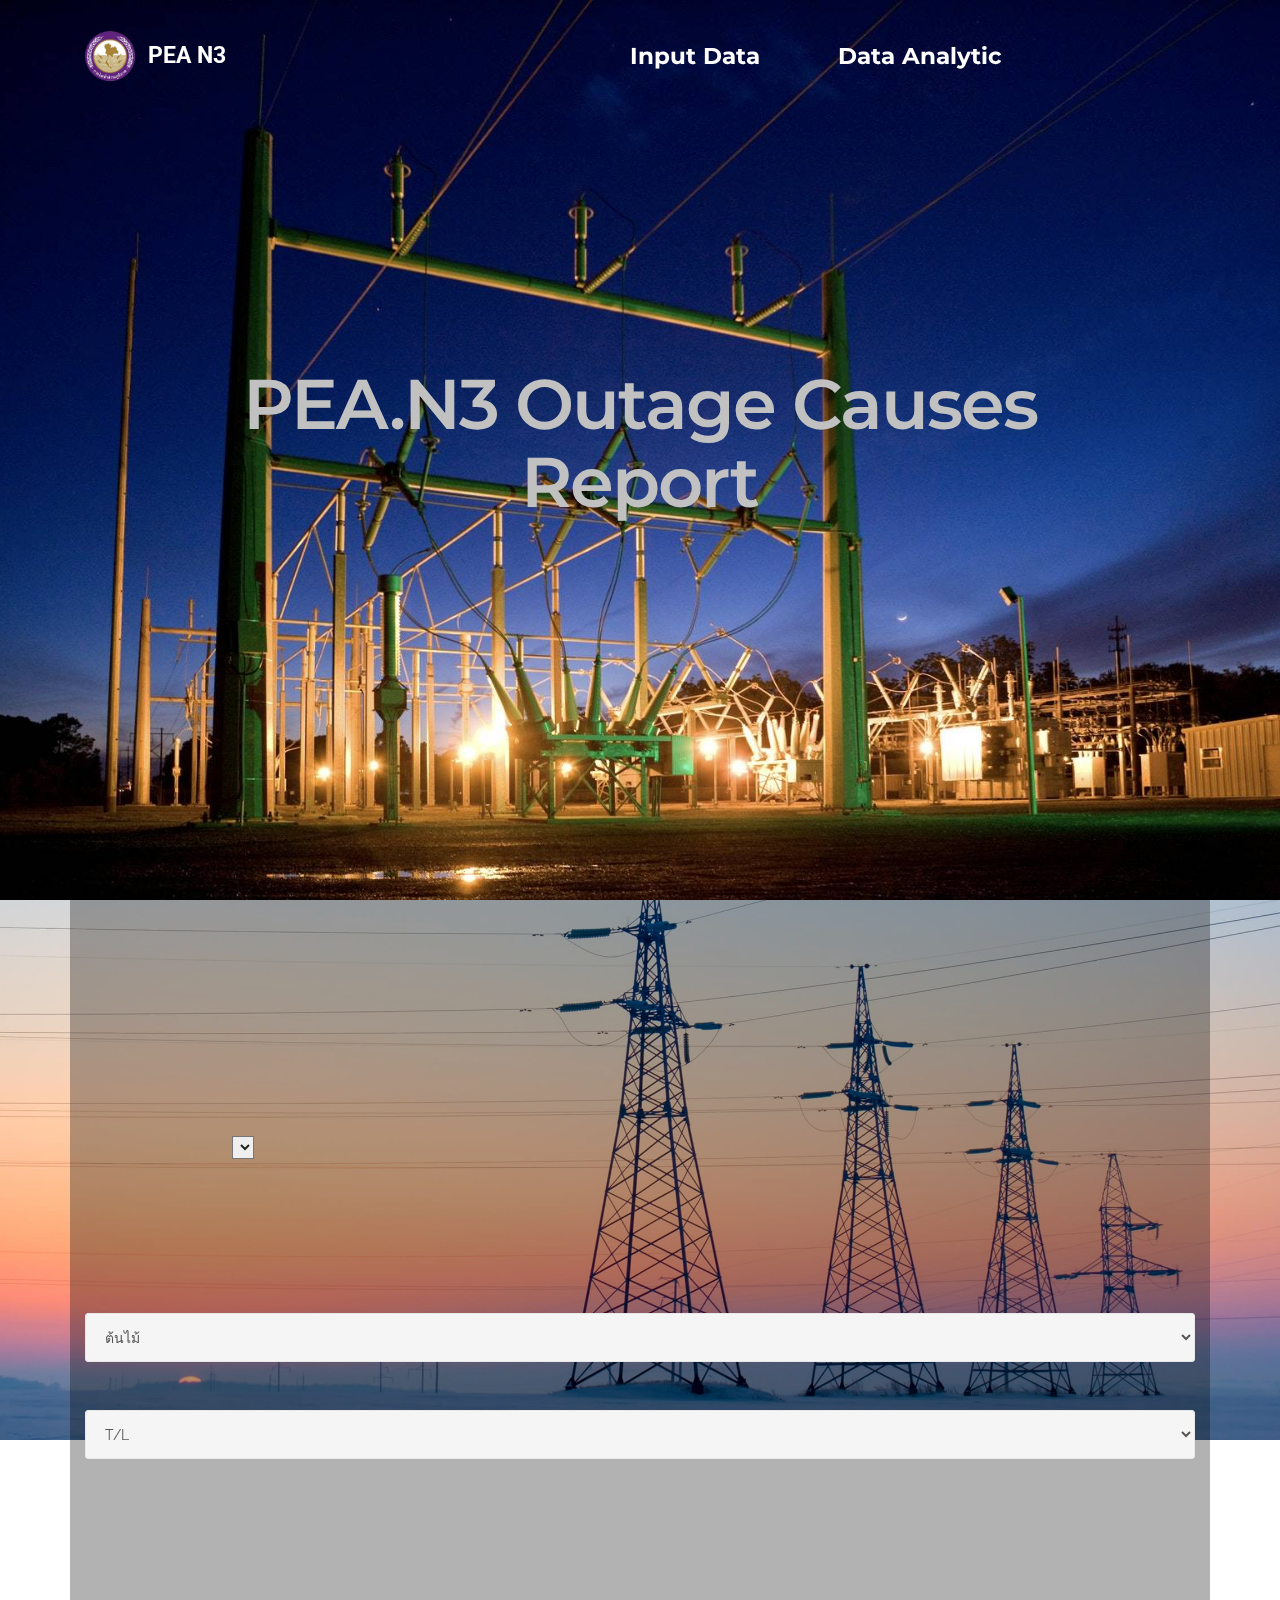
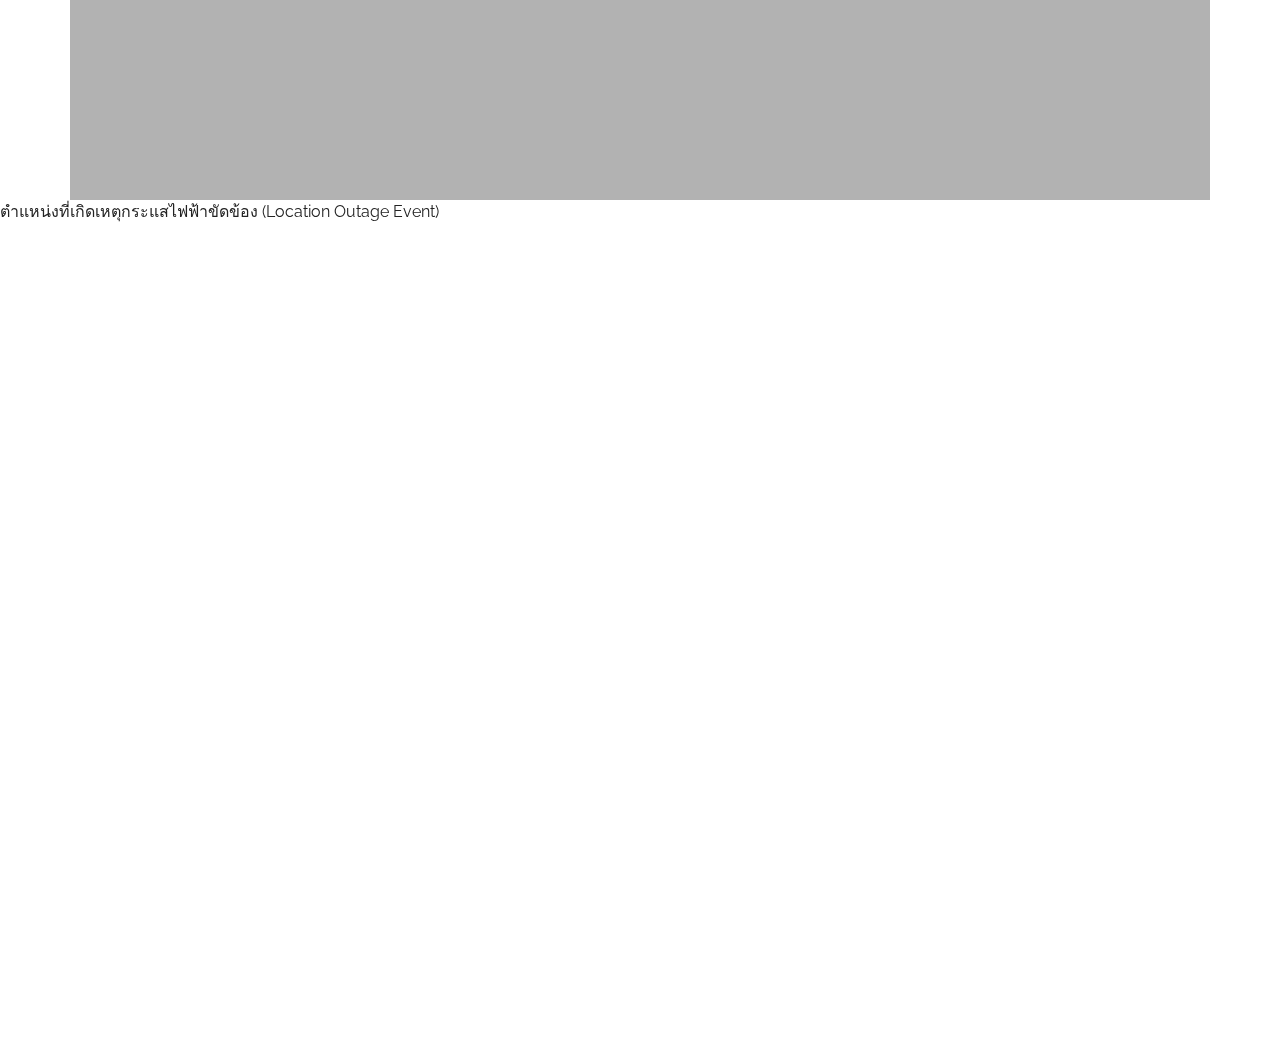
==== index.html @ 57b0307e "kkjkjk" ====
<!DOCTYPE html>
<html >
<head>
  <!-- Site made with Mobirise Website Builder v4.6.5, https://mobirise.com -->
  <meta charset="UTF-8">
  <meta http-equiv="X-UA-Compatible" content="IE=edge">
  <meta name="generator" content="Mobirise v4.6.5, mobirise.com">
  <meta name="viewport" content="width=device-width, initial-scale=1, minimum-scale=1">
  <link rel="shortcut icon" href="assets/images/pea-logo-tb-128x128.png" type="image/x-icon">
  <meta name="description" content="">
  <title>Home</title>
  <link rel="stylesheet" href="https://fonts.googleapis.com/css?family=Montserrat:400,700">
  <link rel="stylesheet" href="https://fonts.googleapis.com/css?family=Raleway:100,100i,200,200i,300,300i,400,400i,500,500i,600,600i,700,700i,800,800i,900,900i">
  <link rel="stylesheet" href="https://fonts.googleapis.com/css?family=Lora:400,700,400italic,700italic&subset=latin">
  <link rel="stylesheet" href="assets/tether/tether.min.css">
  <link rel="stylesheet" href="assets/bootstrap/css/bootstrap.min.css">
  <link rel="stylesheet" href="assets/dropdown/css/style.css">
  <link rel="stylesheet" href="assets/animate.css/animate.min.css">
  <link rel="stylesheet" href="assets/theme/css/style.css">
  <link rel="stylesheet" href="assets/mobirise/css/mbr-additional.css" type="text/css">
  <script src="https://www.gstatic.com/firebasejs/3.4.0/firebase.js"></script>


</head>
<body>
  <section id="menu-0" data-rv-view="0">

    <nav class="navbar navbar-dropdown transparent navbar-fixed-top bg-color">
        <div class="container">

            <div class="mbr-table">
                <div class="mbr-table-cell">

                    <div class="navbar-brand">
                        <a href="https://mobirise.com" class="navbar-logo"><img src="assets/images/pea-logo-tb-128x128.png" alt="Mobirise"></a>
                        <a class="navbar-caption" href="https://mobirise.com">PEA N3</a>
                    </div>

                </div>
                <div class="mbr-table-cell">

                    <button class="navbar-toggler pull-xs-right hidden-md-up" type="button" data-toggle="collapse" data-target="#exCollapsingNavbar">
                        <div class="hamburger-icon"></div>
                    </button>

                    <ul class="nav-dropdown collapse pull-xs-right nav navbar-nav navbar-toggleable-sm" id="exCollapsingNavbar"><li class="nav-item"><a class="nav-link link" href="index.html#header2-b">Input Data</a></li><li class="nav-item"><a class="nav-link link" href="index.html#header1-c">Data Analytic</a></li><li class="nav-item"><a class="nav-link link" href="https://mobirise.com/"></a></li><li class="nav-item"><a class="nav-link link" href="https://mobirise.com/" aria-expanded="true"></a></li></ul>
                    <button hidden="" class="navbar-toggler navbar-close" type="button" data-toggle="collapse" data-target="#exCollapsingNavbar">
                        <div class="close-icon"></div>
                    </button>

                </div>
            </div>

        </div>
    </nav>

</section>

<section class="engine"><a href="https://mobirise.ws">Mobirise</a></section><section class="mbr-section mbr-section-hero mbr-section-full mbr-section-with-arrow mbr-parallax-background mbr-after-navbar" id="header1-1" data-rv-view="2" style="background-image: url(assets/images/mbr-1620x1080.jpg);">

    <div class="mbr-table-cell">

        <div class="container">
            <div class="row">
                <div class="mbr-section col-md-10 col-md-offset-1 text-xs-center">

                    <h1 class="mbr-section-title display-1">PEA.N3 Outage Causes Report</h1>
                    <p class="mbr-section-lead lead"></p>

                </div>
            </div>
        </div>
    </div>


</section>

<section class="mbr-section mbr-section-hero mbr-section-full header2 mbr-parallax-background" id="header2-b" data-rv-view="5" style="background-image: url(assets/images/Electricity.jpg);">
  <div class="container">
    <div class="mbr-overlay" style="opacity: 0.3; background-color: rgb(0, 0, 0);">
    </div>

    <div class="mbr-table mbr-table-full">
        <div class="mbr-table-cell">
            <div class="container">
              <form class="m-form m-form--fit m-form--label-align-right">
                <div class="m-portlet__body">
                  <div class="form-group m-form__group m--margin-top-10">
                    <div class="col-sm-10 col-sm-offset-2">
                      <div class="form-group m-form__group row">
                       <div class="col-sm-15 col-sm-offset-3"><label for="example-datetime-local-input" class="col-2 col-form-label">
                    กรอกข้อมูลสาเหตุไฟฟ้าขัดข้อง
                    </label>
                    </div>
                  </div>
                    <!--  <div class="form-group m-form__group">
                    <label for="exampleInputEmail1">
                      Email address
                    </label>
                    <input type="email" class="form-control m-input m-input--air" id="exampleInputEmail1" aria-describedby="emailHelp" placeholder="Enter email">
                    <span class="m-form__help">
                      We'll never share your email with anyone else.
                    </span>
                  </div>

                  <div class="form-group m-form__group">
                    <label for="exampleInputPassword1">
                      Password
                    </label>
                    <input type="password" class="form-control m-input m-input--air" id="exampleInputPassword1" placeholder="Password">
                  </div>
                  -->
                </div>
                                               <div class="form-group m-form__group row">
                                                 <label for="example-datetime-local-input" class="col-2 col-form-label">
                                                   วันเวลาที่เกิดเหตุการไฟฟ้าขัดข้อง
                                                 </label>
                                                 <div class="col-10">
                                                   <input class="form-control m-input" type="datetime-local" value="2011-08-19T13:45:00" id="DateOutage">
                                                 </div>


                    <!-- <select class="form-control m-input m-input--air" id="exampleSelect2">
                      <option>
                        LBA01B-01
                      </option>
                      <option>
                        LBA01B-02
                      </option>

                    </select> -->
                  </div>
                </div>
                                               <div class="form-group m-form__group row">
                                                 <label for="example-datetime-local-input" class="col-2 col-form-label">
                                                   วันเวลาที่จ่ายไฟกลับคืน
                                                 </label>
                                                 <div class="col-10">
                                                   <input class="form-control m-input" type="datetime-local" value="2011-08-19T13:45:00" id="DateRestore1">
                                                 </div>

                  <div class="form-group m-form__group">
                    <label for="exampleSelect2">
                      รหัสอุปกรณ์ที่ทำงาน
                    </label>
                    <select class="substations" id="EquipWork"></select>
                    <!-- <select class="form-control m-input m-input--air" id="exampleSelect2">
                      <option>
                        LBA01B-01
                      </option>
                      <option>
                        LBA01B-02
                      </option>

                    </select> -->
                  </div>
              <!--สภาพอากาศ-->
                  <div class="form-group m-form__group">
                    <label for="exampleSelect2">
                      สภาพอากาศ
                    <select class="form-control m-input m-input--air" id="wheather">
                      <option>
                        ปกติ
                      </option>
                      <option>
                        ลมแรง
                      </option>
                      <option>
                        ฝนตก
                      </option>
                      <option>
                        ฝนตก ฟ้าคะนอง
                      </option>

                    </select>
                  </div>
              <!--กลุ่มสาเหตุ-->
                  <div class="form-group m-form__group">
                    <label for="exampleSelect1">
                      กลุ่มสาเหตุ
                    </label>
                    <select class="form-control m-input m-input--air" id="cause">
                      <option>
                        ต้นไม้
                      </option>
                      <option>
                        สัตว์
                      </option>
                      <option>
                        อุปกรณ์
                      </option>
                      <option>
                        สภาพสิ่งแวดล้อม
                      </option>
                      <option>
                        ภัยธรรมชาติ
                      </option>
                      <option>
                        ยานพาหนะ
                      </option>
                      <option>
                        ภัยธรรมชาติ
                      </option>
                      <option>
                        พนักงาน กฟภ.
                      </option>
                      <option>
                        บุคคลภายนอก
                      </option>
                      <option>
                        วัสดุแปลกปลอม
                      </option>
                      <option>
                        จ่ายเกินพิกัด
                      </option>
                      <option>
                        ไม่ทราบสาเหตุ
                      </option>
                    </select>
                  </div>
                  <!--test-->

                  <!--combo T/L,T/R-->
                  <div class="form-group m-form__group">
                    <label for="exampleSelect2">
                      การทำงานของอุปกรณ์ (Trip Lockout,Trip Reclose)
                    </label>
                    <select class="form-control m-input m-input--air" id="status">
                      <option>
                        T/L
                      </option>
                      <option>
                        T/R
                      </option>

                    </select>
                  </div>
                  <!--Textbox cause detail-->
                  <div class="form-group m-form__group">
                    <label for="exampleTextarea">
                      รายละเอียดสาเหตุ(Cause Detail)
                    </label>
                    <textarea class="form-control m-input m-input--air" id="cause_detail" rows="3"></textarea>
                  </div>
                </div>

<!--UploadPicture-->
<div class=""="top">
    <input type="file" onchange="previewFile()" style="float:left;">
    <img src="" id="preview" height="50%" width="50%" alt="Image preview..." style="float:left">
</div>
</section>

<!--GOOGLEMAP-->
ตำแหน่งที่เกิดเหตุกระแสไฟฟ้าขัดข้อง (Location Outage Event)

<html>
    <head>
    <title>Geolocation</title>
    <meta name="viewport" content="initial-scale=1.0, user-scalable=no">
    <meta charset="utf-8">
    <style>
      /* Always set the map height explicitly to define the size of the div
       * element that contains the map. */
       #map {
        height: 80%;
        width: 80%;
        margin: auto ;
      }
      /* Optional: Makes the sample page fill the window. */
      html, body {
        height: 100%;
        margin: 0 ;
        padding: 0;
      }
    </style>
  </head>
  <body>
    <div id="map"></div>
    <script>
      // Note: This example requires that you consent to location sharing when
      // prompted by your browser. If you see the error "The Geolocation service
      // failed.", it means you probably did not give permission for the browser to
      // locate you.
      var map, infoWindow;
      function initMap() {
        map = new google.maps.Map(document.getElementById('map'), {
          center: {lat: 14.812975, lng: 100.811338},
          zoom: 10

        });
        infoWindow = new google.maps.InfoWindow;
        // Try HTML5 geolocation.
        if (navigator.geolocation) {
          navigator.geolocation.getCurrentPosition(function(position) {
            var pos = {
              lat: position.coords.latitude,
              lng: position.coords.longitude
            };
           var marker = new google.maps.Marker({
                 map: map,
                 anchorPoint: new google.maps.Point(0, -29)

                });

            map.setCenter(pos);
            map.setZoom(16);
            marker.setPosition(pos);
            marker.setVisible(true);
            infoWindow.setPosition(pos);
            infoWindow.setContent('ตำแหน่งเหตุการณ์กระแสไฟฟ้าขัดข้อง');
            infoWindow.open(map,marker);
            }, function() {
            handleLocationError(true, infoWindow, map.getCenter());
          });
        } else {
          // Browser doesn't support Geolocation
          handleLocationError(false, infoWindow, map.getCenter());
        }

      }

      function handleLocationError(browserHasGeolocation, infoWindow, pos) {
        infoWindow.setPosition(pos);
        infoWindow.setContent(browserHasGeolocation ?
                              'Error: The Geolocation service failed.' :
                              'Error: Your browser doesn\'t support geolocation.');
        infoWindow.open(map);
      }
    </script>
    <script async defer
    src="https://maps.googleapis.com/maps/api/js?key=AIzaSyAiY1dOLQp4TXab5OXsxD6FogmPaNFrFJw&callback=initMap">
    </script>
  </body>
  <!--Button-->
        <div class="col-sm-10 col-sm-offset-4">
          <div class="m-portlet__foot m-portlet__foot--fit">
            <div class="m-form__actions">
              <button type="reset" class="btn btn-accent" id="firebasebutton">
                Send Data
              </button>
              <button type="reset" class="btn btn-secondary">
                Cancel
              </button>
            </div>
          </div>
      </form>
    </div>

</div>
</div>
</html>
</section>

<!--Plot.ly-->





<script>
    var config = {
          "apiKey": "AIzaSyA914GyOh2srowW5MKf4LjKYnn44o1yDpo",
          "authDomain": "python-trainning-91676.firebaseapp.com",
          "databaseURL": "https://python-trainning-91676.firebaseio.com",
          "projectId": "python-trainning-91676",
          "storageBucket": "python-trainning-91676.appspot.com",
          "messagingSenderId": "18954595580"
    };
    firebase.initializeApp(config);

    var storageRef = firebase.storage().ref();


    var imagesRef = storageRef.child('images');
    function previewFile(){

    var file =document.querySelector('input[type=file]').files[0];


    var metadata = {
    contentType: 'image/jpeg'
    };


    var uploadTask = storageRef.child('images/' + file.name).put(file, metadata);

    uploadTask.on(firebase.storage.TaskEvent.STATE_CHANGED,
    function(snapshot) {
        var progress = (snapshot.bytesTransferred / snapshot.totalBytes) * 100;
        console.log('Upload is ' + progress + '% done');
        switch (snapshot.state) {
            case firebase.storage.TaskState.PAUSED:
                console.log('Upload is paused');
                break;
            case firebase.storage.TaskState.RUNNING:
                console.log('Upload is running');
                break;
        }
        }, function(error) {
            console.log('error while uploading')
        }, function() {
            var starsRef = storageRef.child('images/'+ file.name);
            starsRef.getDownloadURL().then(function(url) {
                document.querySelector('#preview').src=url;
                var t=document.querySelector('p')
              //  t.innerHTML ='firebase storage path URL: '+url
            }).catch(function(error) {
                console.log('error while downloading file');
            });
        });
    }

</script>
<!--Plot.ly-->
<html>

<section>
<div>
  
    <a href="https://plot.ly/~methaosvl/4/?share_key=Vp5ouNKAJtgp54kFtjUQCE" target="_blank" title="Outage Cause PEAN3" style="display: block; text-align: center;"><img src="https://plot.ly/~methaosvl/4.png?share_key=Vp5ouNKAJtgp54kFtjUQCE" alt="Outage Cause PEAN3" style="max-width: 10%;width: 800px;"  width="800" onerror="this.onerror=null;this.src='https://plot.ly/404.png';" /></a>
    <script data-plotly="methaosvl:4" sharekey-plotly="Vp5ouNKAJtgp54kFtjUQCE" src="https://plot.ly/embed.js" async></script>
</div>
</html>
</section>


  <script src="assets/web/assets/jquery/jquery.min.js"></script>
  <script src="assets/tether/tether.min.js"></script>
  <script src="assets/bootstrap/js/bootstrap.min.js"></script>
  <script src="assets/jarallax/jarallax.js"></script>
  <script src="assets/smooth-scroll/smooth-scroll.js"></script>
  <script src="assets/dropdown/js/script.min.js"></script>
  <script src="assets/touch-swipe/jquery.touch-swipe.min.js"></script>
  <script src="assets/viewport-checker/jquery.viewportchecker.js"></script>
  <script src="assets/theme/js/script.js"></script>
  <script src="assets/js/readcsv.js"></script>
  <script src="assets/formoid/formoid.min.js"></script>
  <script src="https://www.gstatic.com/firebasejs/4.12.0/firebase.js"></script>
  <script src="https://ajax.googleapis.com/ajax/libs/webfont/1.6.16/webfont.js"></script>
  <script src="assets/js/test.js"></script>
  <script src="assets/js/readcsv.js"></script>
  <script src="assets/vendors/base/vendors.bundle.js"></script>
  <script src="assets/demo/default/base/scripts.bundle.js"></script>
  <script src="assets/demo/default/custom/components/datatables/base/html-table.js"></script>
  <script src="https://cdnjs.cloudflare.com/ajax/libs/jquery-mousewheel/3.1.13/jquery.mousewheel.min.js"></script>
  <!--calendar -->
  <script src="assets/demo/default/custom/components/calendar/basic.js"></script>
  <script src="assets/vendors/custom/fullcalendar/fullcalendar.bundle.js"></script>



  <input name="animation" type="hidden">
  </body>
</html>
---- assets/dropdown/css/style.css ----
.navbar-dropdown {
  left: 0;
  padding: 0;
  position: absolute;
  right: 0;
  top: 0;
  transition: all 0.45s ease;
  z-index: 1030; }
  .navbar-dropdown .navbar-brand {
    float: none;
    font-size: 0;
    padding: 1.25rem 0;
    position: relative;
    transition: padding 0.25s ease;
    white-space: nowrap; }
    .navbar-dropdown .navbar-brand::before {
      content: "";
      display: inline-block;
      height: 100%;
      vertical-align: middle; }
  .navbar-dropdown .navbar-logo,
  .navbar-dropdown .navbar-caption {
    display: inline-block;
    vertical-align: middle; }
  .navbar-dropdown .navbar-logo {
    margin-right: 0.8rem;
    transition: margin 0.3s ease-in-out; }
    .navbar-dropdown .navbar-logo img {
      height: 3.125rem;
      transition: all 0.3s ease-in-out; }
  .navbar-dropdown .mbr-table-cell {
    height: 5.625rem; }
  .navbar-dropdown .navbar-caption {
    font-family: "Montserrat";
    font-size: 1rem;
    font-weight: 700;
    white-space: normal; }
    .navbar-dropdown .navbar-caption, .navbar-dropdown .navbar-caption:hover {
      color: inherit;
      text-decoration: none; }
  .navbar-dropdown.navbar-fixed-top {
    position: fixed; }
  .navbar-dropdown.bg-color.transparent {
    background: none !important; }
  .navbar-dropdown.navbar-short .navbar-brand {
    padding: 0.625rem 0; }
  .navbar-dropdown.navbar-short .navbar-logo {
    margin-right: 0.5rem; }
    .navbar-dropdown.navbar-short .navbar-logo img {
      height: 2.375rem; }
  .navbar-dropdown.navbar-short .mbr-table-cell {
    height: 3.625rem; }
  .navbar-dropdown .navbar-close {
    left: 0.6875rem;
    position: fixed;
    top: 0.75rem;
    z-index: 1000; }
  .navbar-dropdown.opened {
    background: none !important; }
    .navbar-dropdown.opened .navbar-brand,
    .navbar-dropdown.opened .navbar-toggler {
      display: none; }
  .navbar-dropdown .hamburger-icon {
    content: "";
    width: 16px;
    -webkit-box-shadow: 0 -6px 0 1px,0 0 0 1px,0 6px 0 1px;
    -moz-box-shadow: 0 -6px 0 1px,0 0 0 1px,0 6px 0 1px;
    box-shadow: 0 -6px 0 1px,0 0 0 1px,0 6px 0 1px; }
  .navbar-dropdown .close-icon {
    position: relative;
    width: 21px;
    height: 21px;
    overflow: hidden; }
    .navbar-dropdown .close-icon::before, .navbar-dropdown .close-icon::after {
      content: '';
      position: absolute;
      height: 2px;
      width: 100%;
      top: 50%;
      left: 0;
      margin-top: -1px; }
    .navbar-dropdown .close-icon::before {
      transform: rotate(45deg);
      -ms-transform: rotate(45deg);
      -webkit-transform: rotate(45deg); }
    .navbar-dropdown .close-icon::after {
      transform: rotate(-45deg);
      -ms-transform: rotate(-45deg);
      -webkit-transform: rotate(-45deg); }

.dropdown-menu .dropdown-toggle[data-toggle="dropdown-submenu"]::after {
  border-bottom: 0.35em solid transparent;
  border-left: 0.35em solid;
  border-right: 0;
  border-top: 0.35em solid transparent;
  margin-left: 0.3rem; }

.dropdown-menu .dropdown-item:focus {
  outline: 0; }

.nav-dropdown {
  display: table !important;
  font-family: "Montserrat";
  font-size: 0.75rem;
  font-weight: 700;
  height: auto !important; }
  .nav-dropdown .nav-item {
    display: table-cell;
    float: none;
    vertical-align: middle; }
  .nav-dropdown .nav-btn {
    padding-left: 1rem; }
  .nav-dropdown .link {
    margin: 1.667em;
    padding: 0;
    transition: color .2s ease-in-out; }
    .nav-dropdown .link.dropdown-toggle {
      margin-right: 2.583em; }
      .nav-dropdown .link.dropdown-toggle::after {
        margin-left: .25rem;
        border-top: 0.35em solid;
        border-right: 0.35em solid transparent;
        border-left: 0.35em solid transparent;
        border-bottom: 0; }
      .nav-dropdown .link.dropdown-toggle::after {
        display: block;
        margin-top: -0.1667em;
        position: absolute;
        right: 1.3333em;
        top: 50%; }
      .nav-dropdown .link.dropdown-toggle[aria-expanded="true"] {
        margin: 0;
        padding: 1.667em 2.583em 1.667em 1.667em; }
  .nav-dropdown .link::after,
  .nav-dropdown .dropdown-item::after {
    color: inherit; }
  .nav-dropdown .btn {
    font-size: 0.75rem;
    font-weight: 700;
    letter-spacing: 0;
    margin-bottom: 0;
    padding-left: 1.25rem;
    padding-right: 1.25rem; }
  .nav-dropdown .dropdown-menu {
    border-radius: 0;
    border: 0;
    left: 0;
    margin: 0;
    padding-bottom: 1.25rem;
    padding-top: 1.25rem; }
  .nav-dropdown .dropdown-submenu {
    left: 100%;
    margin-left: 0.125rem;
    margin-top: -1.25rem;
    top: 0; }
  .nav-dropdown .dropdown-item {
    font-size: 0.8125rem;
    font-weight: 500;
    line-height: 2;
    padding: 0.3846em 4.615em 0.3846em 1.5385em;
    position: relative;
    transition: color .2s ease-in-out, background-color .2s ease-in-out; }
    .nav-dropdown .dropdown-item::after {
      margin-top: -0.3077em;
      position: absolute;
      right: 1.1538em;
      top: 50%; }
    .nav-dropdown .dropdown-item:focus, .nav-dropdown .dropdown-item:hover {
      background: none; }

@media (max-width: 767px) {
  .nav-dropdown.navbar-toggleable-sm {
    bottom: 0;
    display: none;
    left: 0;
    overflow-x: hidden;
    position: fixed;
    top: 0;
    transform: translateX(-100%);
    -ms-transform: translateX(-100%);
    -webkit-transform: translateX(-100%);
    width: 18.75rem;
    z-index: 999; } }
.nav-dropdown.navbar-toggleable-xl {
  bottom: 0;
  display: none;
  left: 0;
  overflow-x: hidden;
  position: fixed;
  top: 0;
  transform: translateX(-100%);
  -ms-transform: translateX(-100%);
  -webkit-transform: translateX(-100%);
  width: 18.75rem;
  z-index: 999; }

.nav-dropdown-sm {
  display: block !important;
  overflow-x: hidden;
  overflow: auto;
  padding-top: 3.875rem; }
  .nav-dropdown-sm::after {
    content: "";
    display: block;
    height: 3rem;
    width: 100%; }
  .nav-dropdown-sm.collapse.in ~ .navbar-close {
    display: block !important; }
  .nav-dropdown-sm.collapsing, .nav-dropdown-sm.collapse.in {
    transform: translateX(0);
    -ms-transform: translateX(0);
    -webkit-transform: translateX(0);
    transition: all 0.25s ease-out;
    -webkit-transition: all 0.25s ease-out; }
  .nav-dropdown-sm.collapsing[aria-expanded="false"] {
    transform: translateX(-100%);
    -ms-transform: translateX(-100%);
    -webkit-transform: translateX(-100%); }
  .nav-dropdown-sm .nav-item {
    display: block;
    margin-left: 0 !important;
    padding-left: 0; }
  .nav-dropdown-sm .link,
  .nav-dropdown-sm .dropdown-item {
    border-top: 1px dotted rgba(255, 255, 255, 0.1);
    font-size: 0.8125rem;
    line-height: 1.6;
    margin: 0 !important;
    padding: 0.875rem 2.4rem 0.875rem 1.5625rem !important;
    position: relative;
    white-space: normal; }
    .nav-dropdown-sm .link:focus, .nav-dropdown-sm .link:hover,
    .nav-dropdown-sm .dropdown-item:focus,
    .nav-dropdown-sm .dropdown-item:hover {
      background: rgba(0, 0, 0, 0.2) !important; }
  .nav-dropdown-sm .nav-btn {
    position: relative;
    padding: 1.5625rem 1.5625rem 0 1.5625rem; }
    .nav-dropdown-sm .nav-btn::before {
      border-top: 1px dotted rgba(255, 255, 255, 0.1);
      content: "";
      left: 0;
      position: absolute;
      top: 0;
      width: 100%; }
    .nav-dropdown-sm .nav-btn + .nav-btn {
      padding-top: 0.625rem; }
      .nav-dropdown-sm .nav-btn + .nav-btn::before {
        display: none; }
  .nav-dropdown-sm .btn {
    padding: 0.625rem 0; }
  .nav-dropdown-sm .dropdown-toggle::after {
    position: absolute;
    right: 1.25rem;
    top: 50%;
    margin-top: -0.154em; }
  .nav-dropdown-sm .dropdown-toggle[data-toggle="dropdown-submenu"]::after {
    margin-left: .25rem;
    border-top: 0.35em solid;
    border-right: 0.35em solid transparent;
    border-left: 0.35em solid transparent;
    border-bottom: 0; }
  .nav-dropdown-sm .dropdown-toggle[data-toggle="dropdown-submenu"][aria-expanded="true"]::after {
    border-top: 0;
    border-right: 0.35em solid transparent;
    border-left: 0.35em solid transparent;
    border-bottom: 0.35em solid; }
  .nav-dropdown-sm .dropdown-menu {
    margin: 0;
    padding: 0;
    position: relative;
    top: 0;
    left: 0;
    width: 100%;
    border: 0;
    float: none;
    border-radius: 0;
    background: none; }

.is-builder .nav-dropdown.collapsing {
  transition: none !important; }

/*# sourceMappingURL=style.css.map */
---- assets/mobirise/css/mbr-additional.css ----
@import url(https://fonts.googleapis.com/css?family=Roboto:400,300,700);
@import url(https://fonts.googleapis.com/css?family=Montserrat:400,700);
@import url(https://fonts.googleapis.com/css?family=Lora:400,700);
@import url(https://fonts.googleapis.com/css?family=Raleway:400,300,700);




body,
input,
textarea,
.mbr-company .list-group-text {
  font-family: 'Raleway', sans-serif;
}
.mbr-footer-content li,
.mbr-footer .mbr-contacts li {
  font-family: 'Raleway', sans-serif;
}
.btn,
.alert,
h1,
h2,
h3,
h4,
h5,
h6,
.h1,
.h2,
.h3,
.h4,
.h5,
.h6,
.display-1,
.display-2,
.display-3,
.display-4,
.mbr-figure .mbr-figure-caption,
.mbr-gallery-title,
.mbr-map [data-state-details],
.mbr-price {
  font-family: 'Montserrat', sans-serif;
}
.mbr-footer-content h1,
.mbr-footer .mbr-contacts h1,
.mbr-footer-content h2,
.mbr-footer .mbr-contacts h2,
.mbr-footer-content h3,
.mbr-footer .mbr-contacts h3,
.mbr-footer-content h4,
.mbr-footer .mbr-contacts h4,
.mbr-footer-content p strong,
.mbr-footer .mbr-contacts p strong,
.mbr-footer-content strong,
.mbr-footer .mbr-contacts strong {
  font-family: 'Montserrat', sans-serif;
}
.btn-sm,
.lead a,
.lead blockquote,
.mbr-section-subtitle,
.mbr-section-hero .mbr-section-lead,
.mbr-cards .card-subtitle,
.mbr-testimonial .card-block {
  font-family: 'Lora', serif;
}
.mbr-author-name {
  font-family: 'Montserrat', sans-serif;
}
.mbr-author-desc {
  font-family: 'Lora', serif;
}
.mbr-plan-title {
  font-family: 'Montserrat', sans-serif;
}
.mbr-plan-subtitle,
.mbr-plan-price-desc {
  font-family: 'Lora', serif;
}
.bg-primary {
  background-color: #c0a375 !important;
}
.bg-success {
  background-color: #90a878 !important;
}
.bg-info {
  background-color: #7e9b9f !important;
}
.bg-warning {
  background-color: #f3c649 !important;
}
.bg-danger {
  background-color: #f28281 !important;
}
.btn-primary {
  background-color: #c0a375;
  border-color: #c0a375;
  color: #ffffff;
}
.btn-primary:hover,
.btn-primary:focus,
.btn-primary.focus,
.btn-primary:active,
.btn-primary.active {
  color: #ffffff;
  background-color: #a07e49;
  border-color: #a07e49;
}
.btn-primary.disabled,
.btn-primary:disabled {
  color: #ffffff !important;
  background-color: #a07e49 !important;
  border-color: #a07e49 !important;
}
.btn-secondary {
  background-color: #bfcecb;
  border-color: #bfcecb;
  color: #ffffff;
}
.btn-secondary:hover,
.btn-secondary:focus,
.btn-secondary.focus,
.btn-secondary:active,
.btn-secondary.active {
  color: #ffffff;
  background-color: #94ada8;
  border-color: #94ada8;
}
.btn-secondary.disabled,
.btn-secondary:disabled {
  color: #ffffff !important;
  background-color: #94ada8 !important;
  border-color: #94ada8 !important;
}
.btn-info {
  background-color: #7e9b9f;
  border-color: #7e9b9f;
  color: #ffffff;
}
.btn-info:hover,
.btn-info:focus,
.btn-info.focus,
.btn-info:active,
.btn-info.active {
  color: #ffffff;
  background-color: #597478;
  border-color: #597478;
}
.btn-info.disabled,
.btn-info:disabled {
  color: #ffffff !important;
  background-color: #597478 !important;
  border-color: #597478 !important;
}
.btn-success {
  background-color: #90a878;
  border-color: #90a878;
  color: #ffffff;
}
.btn-success:hover,
.btn-success:focus,
.btn-success.focus,
.btn-success:active,
.btn-success.active {
  color: #ffffff;
  background-color: #6a8153;
  border-color: #6a8153;
}
.btn-success.disabled,
.btn-success:disabled {
  color: #ffffff !important;
  background-color: #6a8153 !important;
  border-color: #6a8153 !important;
}
.btn-warning {
  background-color: #f3c649;
  border-color: #f3c649;
  color: #ffffff;
}
.btn-warning:hover,
.btn-warning:focus,
.btn-warning.focus,
.btn-warning:active,
.btn-warning.active {
  color: #ffffff;
  background-color: #e1a90f;
  border-color: #e1a90f;
}
.btn-warning.disabled,
.btn-warning:disabled {
  color: #ffffff !important;
  background-color: #e1a90f !important;
  border-color: #e1a90f !important;
}
.btn-danger {
  background-color: #f28281;
  border-color: #f28281;
  color: #ffffff;
}
.btn-danger:hover,
.btn-danger:focus,
.btn-danger.focus,
.btn-danger:active,
.btn-danger.active {
  color: #ffffff;
  background-color: #eb3d3c;
  border-color: #eb3d3c;
}
.btn-danger.disabled,
.btn-danger:disabled {
  color: #ffffff !important;
  background-color: #eb3d3c !important;
  border-color: #eb3d3c !important;
}
.btn-primary-outline {
  background: none;
  border-color: #8e7041;
  color: #8e7041;
}
.btn-primary-outline:hover,
.btn-primary-outline:focus,
.btn-primary-outline.focus,
.btn-primary-outline:active,
.btn-primary-outline.active {
  color: #ffffff;
  background-color: #c0a375;
  border-color: #c0a375;
}
.btn-primary-outline.disabled,
.btn-primary-outline:disabled {
  color: #ffffff !important;
  background-color: #c0a375 !important;
  border-color: #c0a375 !important;
}
.btn-secondary-outline {
  background: none;
  border-color: #85a29c;
  color: #85a29c;
}
.btn-secondary-outline:hover,
.btn-secondary-outline:focus,
.btn-secondary-outline.focus,
.btn-secondary-outline:active,
.btn-secondary-outline.active {
  color: #ffffff;
  background-color: #bfcecb;
  border-color: #bfcecb;
}
.btn-secondary-outline.disabled,
.btn-secondary-outline:disabled {
  color: #ffffff !important;
  background-color: #bfcecb !important;
  border-color: #bfcecb !important;
}
.btn-info-outline {
  background: none;
  border-color: #4e6669;
  color: #4e6669;
}
.btn-info-outline:hover,
.btn-info-outline:focus,
.btn-info-outline.focus,
.btn-info-outline:active,
.btn-info-outline.active {
  color: #ffffff;
  background-color: #7e9b9f;
  border-color: #7e9b9f;
}
.btn-info-outline.disabled,
.btn-info-outline:disabled {
  color: #ffffff !important;
  background-color: #7e9b9f !important;
  border-color: #7e9b9f !important;
}
.btn-success-outline {
  background: none;
  border-color: #5d7149;
  color: #5d7149;
}
.btn-success-outline:hover,
.btn-success-outline:focus,
.btn-success-outline.focus,
.btn-success-outline:active,
.btn-success-outline.active {
  color: #ffffff;
  background-color: #90a878;
  border-color: #90a878;
}
.btn-success-outline.disabled,
.btn-success-outline:disabled {
  color: #ffffff !important;
  background-color: #90a878 !important;
  border-color: #90a878 !important;
}
.btn-warning-outline {
  background: none;
  border-color: #c9970d;
  color: #c9970d;
}
.btn-warning-outline:hover,
.btn-warning-outline:focus,
.btn-warning-outline.focus,
.btn-warning-outline:active,
.btn-warning-outline.active {
  color: #ffffff;
  background-color: #f3c649;
  border-color: #f3c649;
}
.btn-warning-outline.disabled,
.btn-warning-outline:disabled {
  color: #ffffff !important;
  background-color: #f3c649 !important;
  border-color: #f3c649 !important;
}
.btn-danger-outline {
  background: none;
  border-color: #e82625;
  color: #e82625;
}
.btn-danger-outline:hover,
.btn-danger-outline:focus,
.btn-danger-outline.focus,
.btn-danger-outline:active,
.btn-danger-outline.active {
  color: #ffffff;
  background-color: #f28281;
  border-color: #f28281;
}
.btn-danger-outline.disabled,
.btn-danger-outline:disabled {
  color: #ffffff !important;
  background-color: #f28281 !important;
  border-color: #f28281 !important;
}
.text-primary {
  color: #c0a375 !important;
}
.text-success {
  color: #90a878 !important;
}
.text-info {
  color: #7e9b9f !important;
}
.text-warning {
  color: #f3c649 !important;
}
.text-danger {
  color: #f28281 !important;
}
.alert-success {
  background-color: #90a878;
}
.alert-info {
  background-color: #7e9b9f;
}
.alert-warning {
  background-color: #f3c649;
}
.alert-danger {
  background-color: #f28281;
}
.btn-social {
  border-color: #c0a375;
}
.btn-social:hover {
  background: #c0a375;
}
.mbr-company .list-group-item.active .list-group-text {
  color: #c0a375;
}
.mbr-footer p a,
.mbr-footer ul a {
  color: #c0a375;
}
.mbr-footer-content li::before,
.mbr-footer .mbr-contacts li::before {
  background: #c0a375;
}
.mbr-footer-content li a:hover,
.mbr-footer .mbr-contacts li a:hover {
  color: #c0a375;
}
.lead a,
.lead a:hover {
  color: #c0a375;
}
.lead blockquote {
  border-color: #c0a375;
}
.mbr-plan-header.bg-primary .mbr-plan-subtitle,
.mbr-plan-header.bg-primary .mbr-plan-price-desc {
  color: #e8ddcd;
}
.mbr-plan-header.bg-success .mbr-plan-subtitle,
.mbr-plan-header.bg-success .mbr-plan-price-desc {
  color: #d0dac6;
}
.mbr-plan-header.bg-info .mbr-plan-subtitle,
.mbr-plan-header.bg-info .mbr-plan-price-desc {
  color: #c7d4d5;
}
.mbr-plan-header.bg-warning .mbr-plan-subtitle,
.mbr-plan-header.bg-warning .mbr-plan-price-desc {
  color: #ffffff;
}
.mbr-plan-header.bg-danger .mbr-plan-subtitle,
.mbr-plan-header.bg-danger .mbr-plan-price-desc {
  color: #ffffff;
}
.mbr-small-footer a,
.mbr-gallery-filter li:hover {
  color: #c0a375;
}
.scrollToTop_wraper {
  opacity: 0 !important;
}
#menu-0 .hide-buttons .nav-btn {
  display: none !important;
}
#menu-0 .navbar-caption {
  color: #ffffff;
  font-size: 23px;
  font-family: 'Roboto', sans-serif;
}
#menu-0 .navbar-toggler {
  color: #ffffff;
}
#menu-0 .close-icon::before,
#menu-0 .close-icon::after {
  background-color: #ffffff;
}
#menu-0 .link,
#menu-0 .dropdown-item {
  color: #ffffff;
}
#menu-0 .link {
  font-size: 1.45rem;
}
#menu-0 .dropdown-item,
#menu-0 .nav-dropdown-sm .link {
  font-size: 1.570rem;
}
#menu-0 .link:hover,
#menu-0 .dropdown-item:hover,
#menu-0 .link:focus,
#menu-0 .dropdown-item:focus {
  color: #c0a375;
}
#menu-0 .link[aria-expanded="true"],
#menu-0 .dropdown-menu {
  background: #0e0e0e;
}
#menu-0 .nav-dropdown-sm .link:focus,
#menu-0 .nav-dropdown-sm .link:hover,
#menu-0 .nav-dropdown-sm .dropdown-item:focus,
#menu-0 .nav-dropdown-sm .dropdown-item:hover {
  background: #202020!important;
}
#menu-0 .navbar,
#menu-0 .nav-dropdown-sm,
#menu-0 .nav-dropdown-sm .link[aria-expanded="true"],
#menu-0 .nav-dropdown-sm .dropdown-menu {
  background: #282828;
}
#menu-0 .bg-color.transparent .link {
  color: #ffffff;
  transition: none;
}
#menu-0 .bg-color.transparent.opened .link {
  transition: color 0.2s ease-in-out;
}
#menu-0 .bg-color.transparent.opened .link:hover,
#menu-0 .bg-color.transparent.opened .link:focus {
  color: #c0a375;
}
#menu-0 .link[aria-expanded="true"],
#menu-0 .dropdown-item[aria-expanded="true"] {
  color: #c0a375!important;
}
#header1-1 .mbr-section-title {
  color: #c1c1c1;
}

#menu-9 .hide-buttons .nav-btn {
  display: none !important;
}
#menu-9 .navbar-caption {
  color: #ffffff;
  font-size: 23px;
  font-family: 'Roboto', sans-serif;
}
#menu-9 .navbar-toggler {
  color: #ffffff;
}
#menu-9 .close-icon::before,
#menu-9 .close-icon::after {
  background-color: #ffffff;
}
#menu-9 .link,
#menu-9 .dropdown-item {
  color: #ffffff;
}
#menu-9 .link {
  font-size: 1.45rem;
}
#menu-9 .dropdown-item,
#menu-9 .nav-dropdown-sm .link {
  font-size: 1.570rem;
}
#menu-9 .link:hover,
#menu-9 .dropdown-item:hover,
#menu-9 .link:focus,
#menu-9 .dropdown-item:focus {
  color: #c0a375;
}
#menu-9 .link[aria-expanded="true"],
#menu-9 .dropdown-menu {
  background: #0e0e0e;
}
#menu-9 .nav-dropdown-sm .link:focus,
#menu-9 .nav-dropdown-sm .link:hover,
#menu-9 .nav-dropdown-sm .dropdown-item:focus,
#menu-9 .nav-dropdown-sm .dropdown-item:hover {
  background: #202020!important;
}
#menu-9 .navbar,
#menu-9 .nav-dropdown-sm,
#menu-9 .nav-dropdown-sm .link[aria-expanded="true"],
#menu-9 .nav-dropdown-sm .dropdown-menu {
  background: #282828;
}
#menu-9 .bg-color.transparent .link {
  color: #ffffff;
  transition: none;
}
#menu-9 .bg-color.transparent.opened .link {
  transition: color 0.2s ease-in-out;
}
#menu-9 .bg-color.transparent.opened .link:hover,
#menu-9 .bg-color.transparent.opened .link:focus {
  color: #c0a375;
}
#menu-9 .link[aria-expanded="true"],
#menu-9 .dropdown-item[aria-expanded="true"] {
  color: #c0a375!important;
}
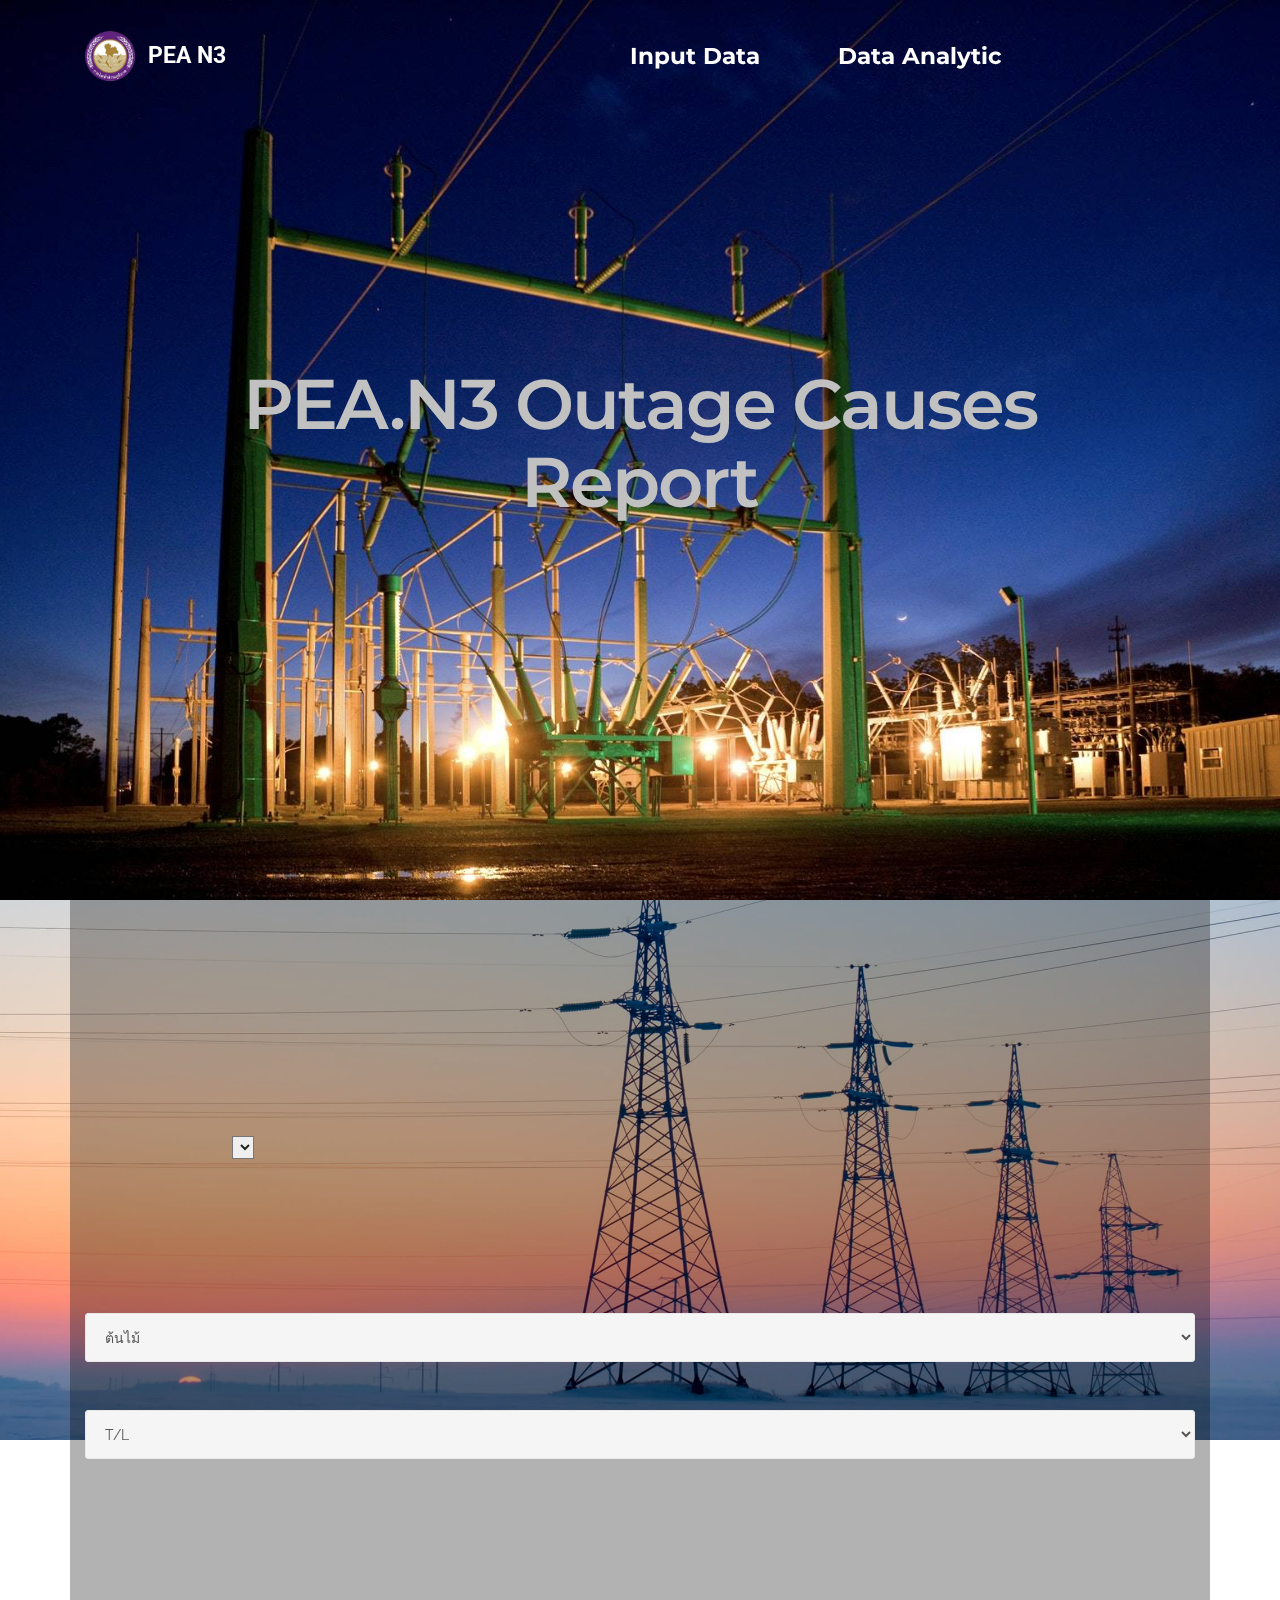
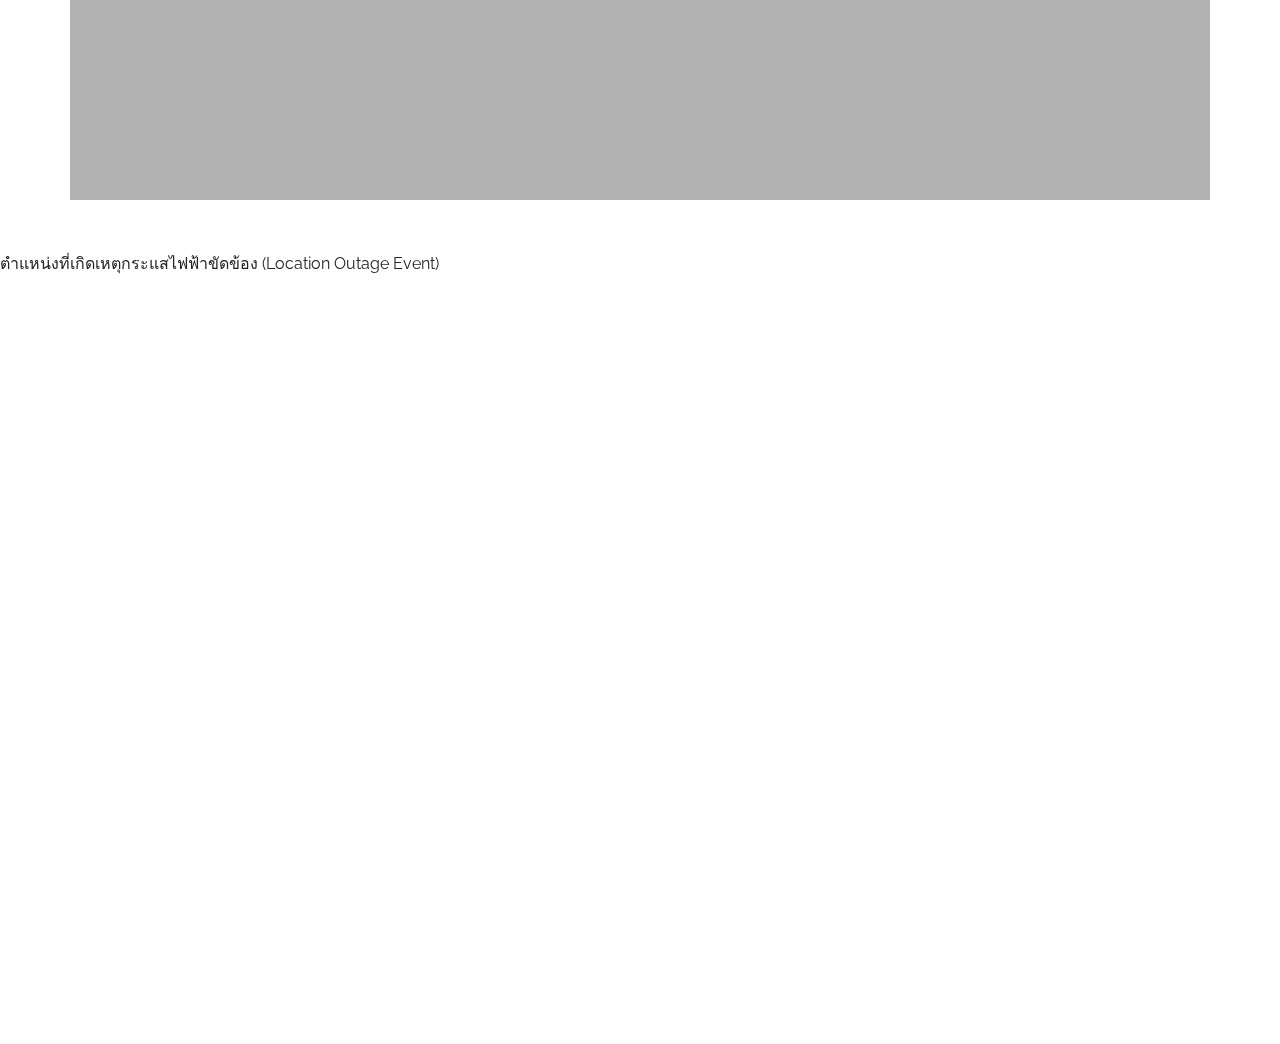
==== commit f7f4a198: "dsd" ====
--- a/index.html
+++ b/index.html
@@ -250,7 +250,20 @@
     <img src="" id="preview" height="50%" width="50%" alt="Image preview..." style="float:left">
 </div>
 </section>
-
+<!--Button-->
+      <div class="col-sm-10 col-sm-offset-4">
+        <div class="m-portlet__foot m-portlet__foot--fit">
+          <div class="m-form__actions">
+            <button type="reset" class="btn btn-accent" id="firebasebutton">
+              Send Data
+            </button>
+            <button type="reset" class="btn btn-secondary">
+              Cancel
+            </button>
+          </div>
+        </div>
+    </form>
+  </div>
 <!--GOOGLEMAP-->
 ตำแหน่งที่เกิดเหตุกระแสไฟฟ้าขัดข้อง (Location Outage Event)
 
@@ -332,20 +345,6 @@
     src="https://maps.googleapis.com/maps/api/js?key=AIzaSyAiY1dOLQp4TXab5OXsxD6FogmPaNFrFJw&callback=initMap">
     </script>
   </body>
-  <!--Button-->
-        <div class="col-sm-10 col-sm-offset-4">
-          <div class="m-portlet__foot m-portlet__foot--fit">
-            <div class="m-form__actions">
-              <button type="reset" class="btn btn-accent" id="firebasebutton">
-                Send Data
-              </button>
-              <button type="reset" class="btn btn-secondary">
-                Cancel
-              </button>
-            </div>
-          </div>
-      </form>
-    </div>
 
 </div>
 </div>
@@ -417,7 +416,7 @@
 
 <section>
 <div>
-  
+
     <a href="https://plot.ly/~methaosvl/4/?share_key=Vp5ouNKAJtgp54kFtjUQCE" target="_blank" title="Outage Cause PEAN3" style="display: block; text-align: center;"><img src="https://plot.ly/~methaosvl/4.png?share_key=Vp5ouNKAJtgp54kFtjUQCE" alt="Outage Cause PEAN3" style="max-width: 10%;width: 800px;"  width="800" onerror="this.onerror=null;this.src='https://plot.ly/404.png';" /></a>
     <script data-plotly="methaosvl:4" sharekey-plotly="Vp5ouNKAJtgp54kFtjUQCE" src="https://plot.ly/embed.js" async></script>
 </div>
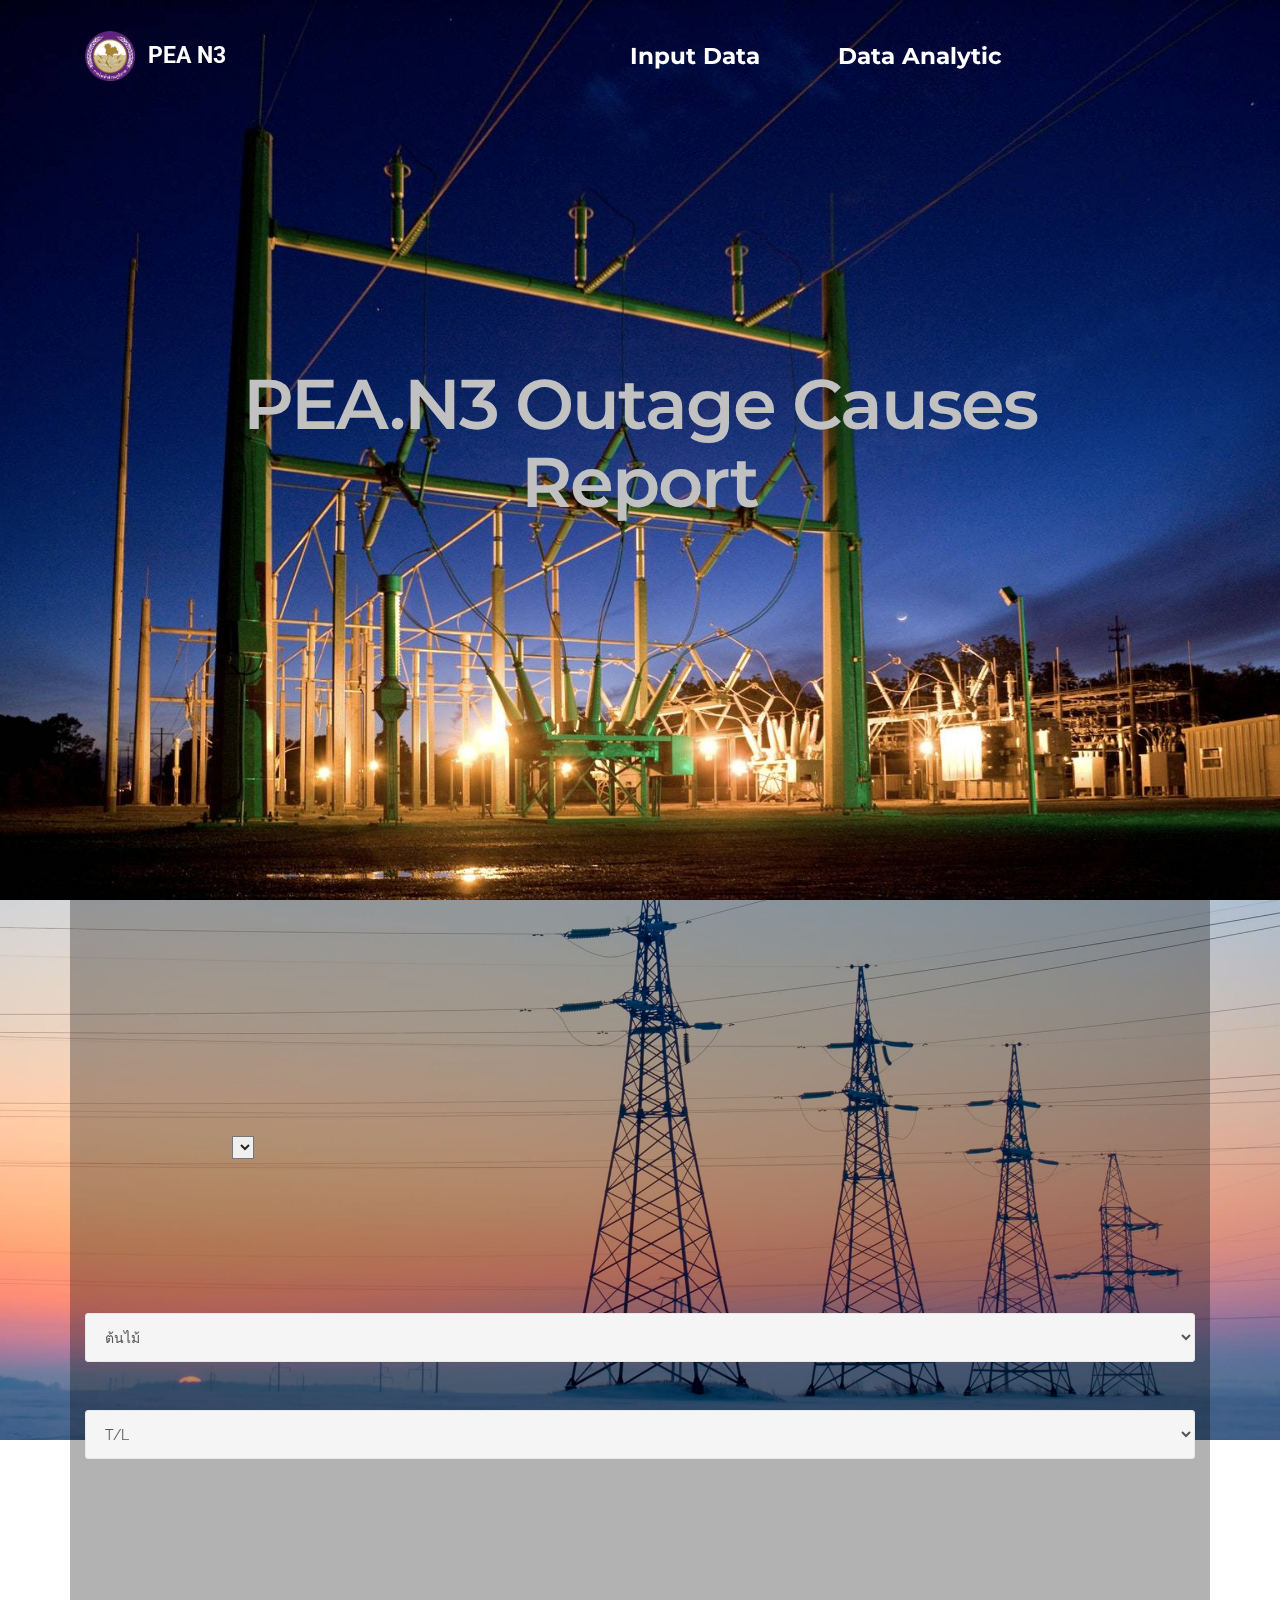
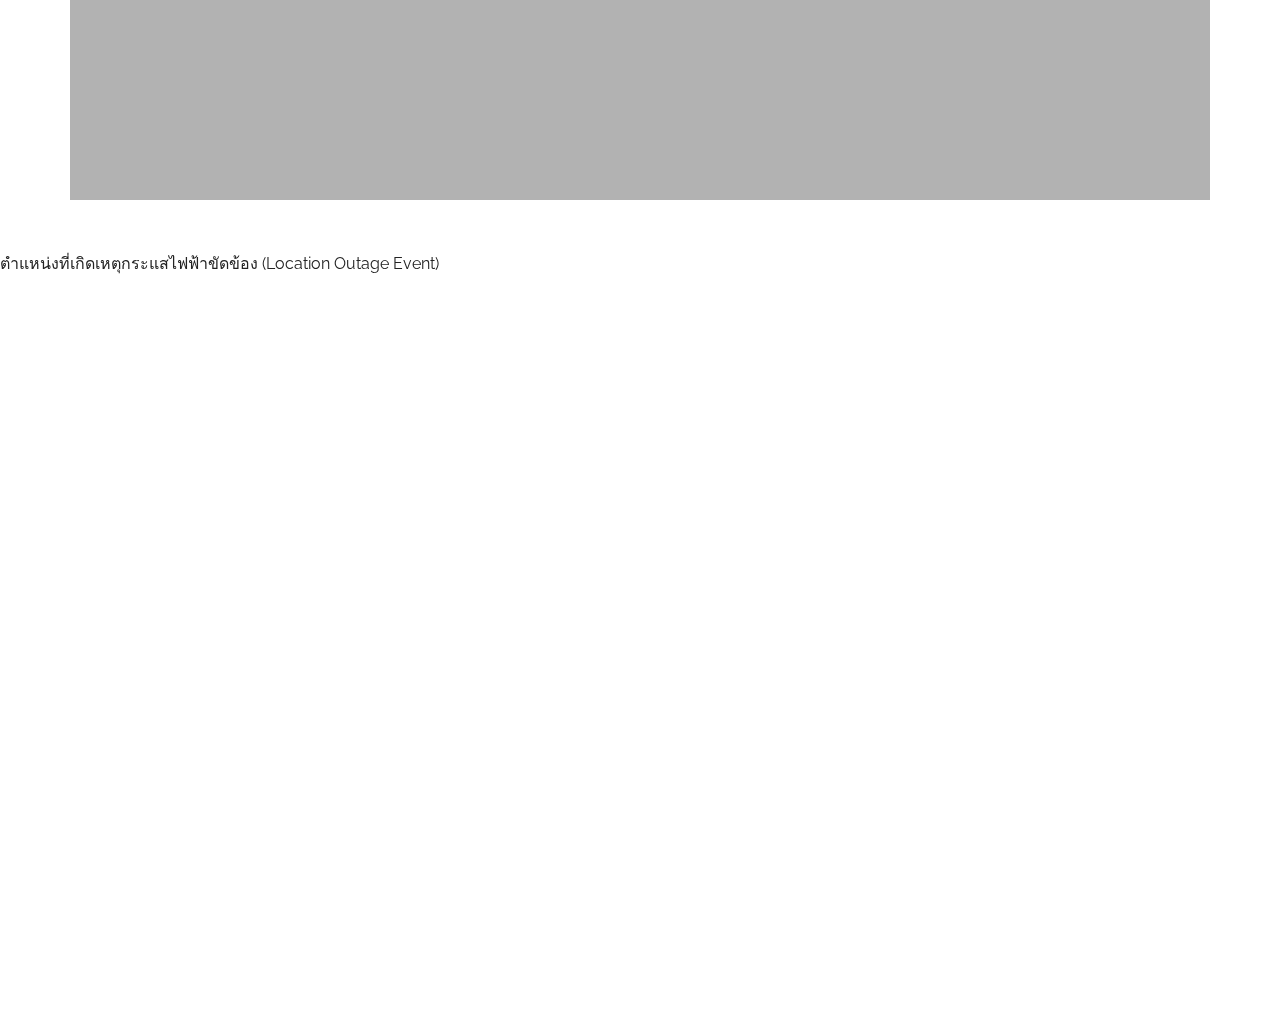
==== commit d5eb7cd0: "dsdsd" ====
--- a/index.html
+++ b/index.html
@@ -417,7 +417,7 @@
 <section>
 <div>
 
-    <a href="https://plot.ly/~methaosvl/4/?share_key=Vp5ouNKAJtgp54kFtjUQCE" target="_blank" title="Outage Cause PEAN3" style="display: block; text-align: center;"><img src="https://plot.ly/~methaosvl/4.png?share_key=Vp5ouNKAJtgp54kFtjUQCE" alt="Outage Cause PEAN3" style="max-width: 10%;width: 800px;"  width="800" onerror="this.onerror=null;this.src='https://plot.ly/404.png';" /></a>
+    <a href="https://plot.ly/~methaosvl/4/?share_key=Vp5ouNKAJtgp54kFtjUQCE" target="_blank" title="Outage Cause PEAN3" style="display: block; text-align: center;"><img src="https://plot.ly/~methaosvl/4.png?share_key=Vp5ouNKAJtgp54kFtjUQCE" alt="Outage Cause PEAN3" style="max-width: 60%;width: 800px;"  width="800" onerror="this.onerror=null;this.src='https://plot.ly/404.png';" /></a>
     <script data-plotly="methaosvl:4" sharekey-plotly="Vp5ouNKAJtgp54kFtjUQCE" src="https://plot.ly/embed.js" async></script>
 </div>
 </html>
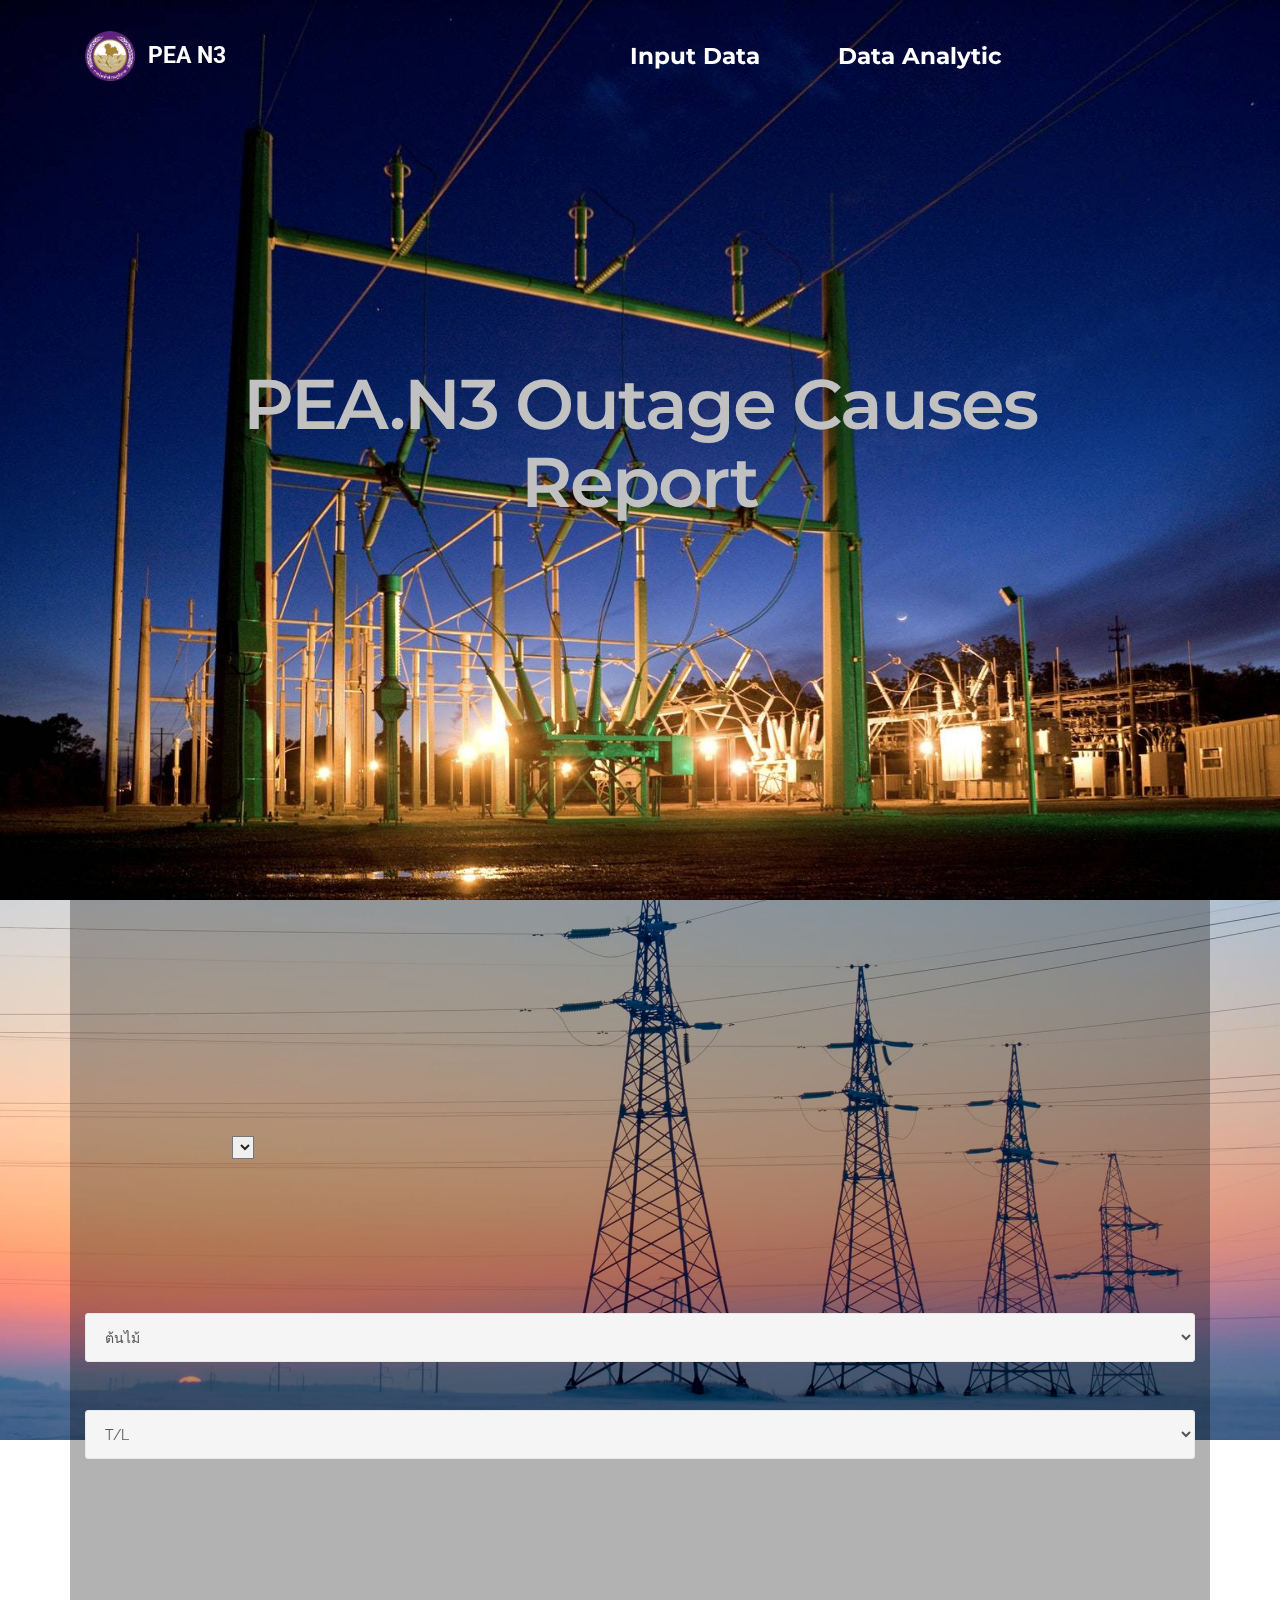
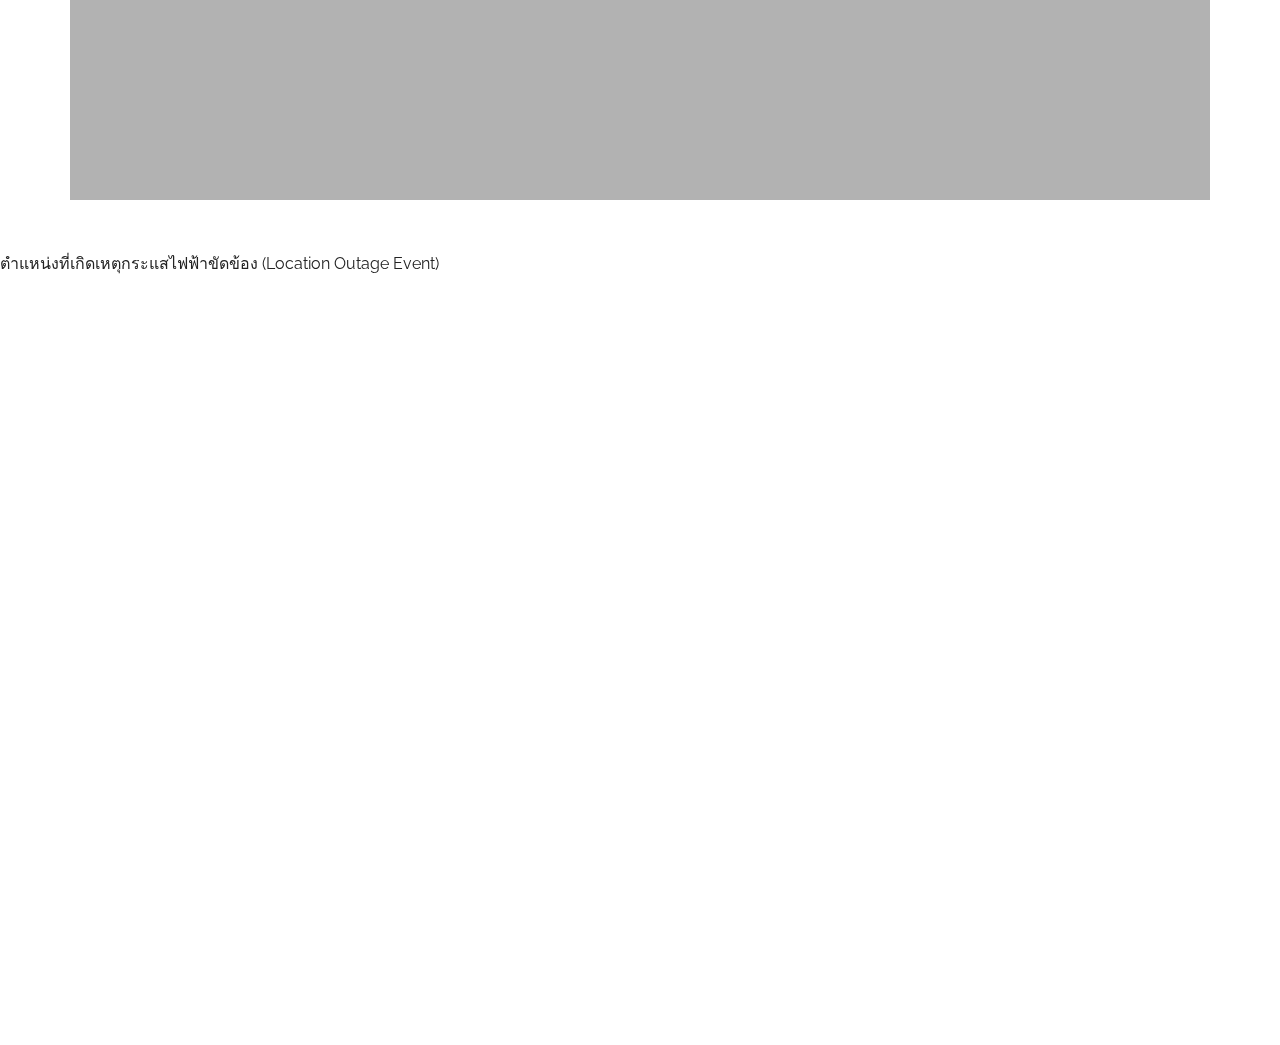
==== commit eef010f5: "dsds" ====
--- a/index.html
+++ b/index.html
@@ -351,6 +351,8 @@
 </html>
 </section>
 
+
+<a name ="index.html#header1-c">Data </a>
 <!--Plot.ly-->
 
 
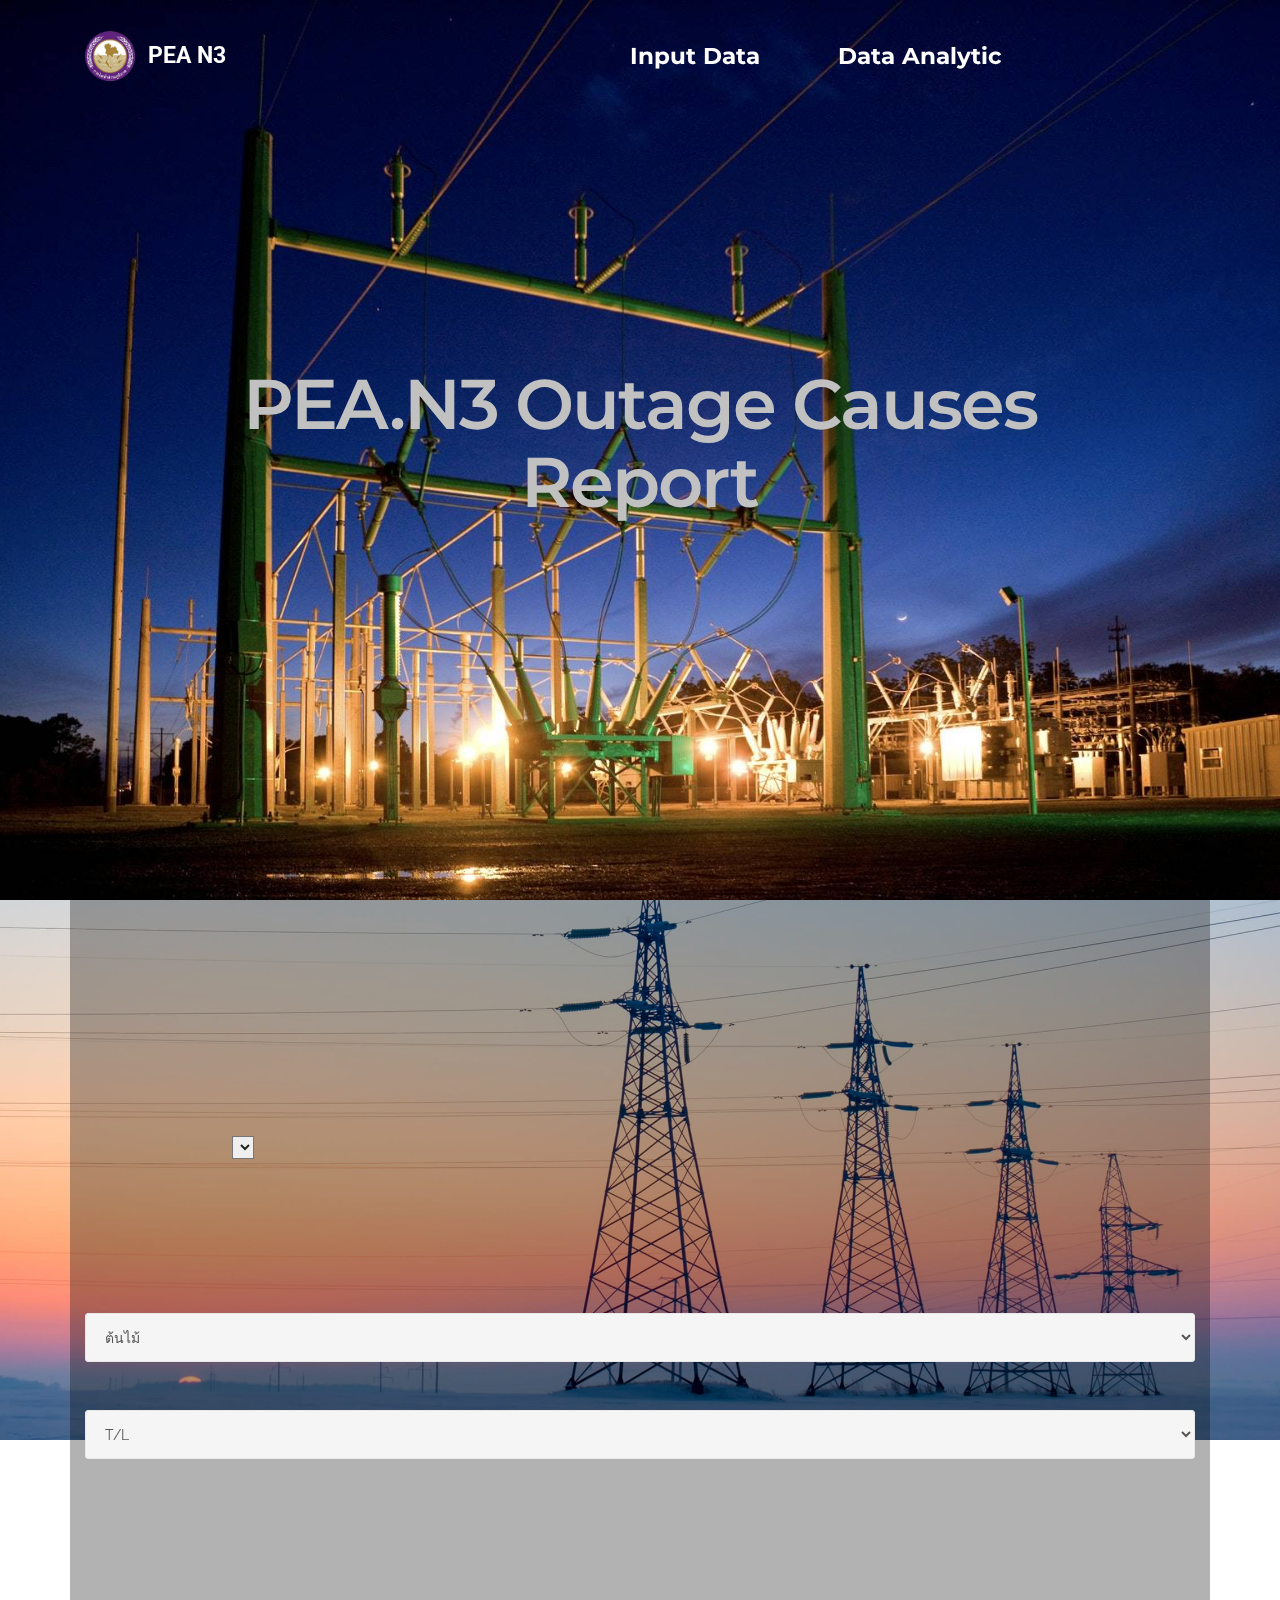
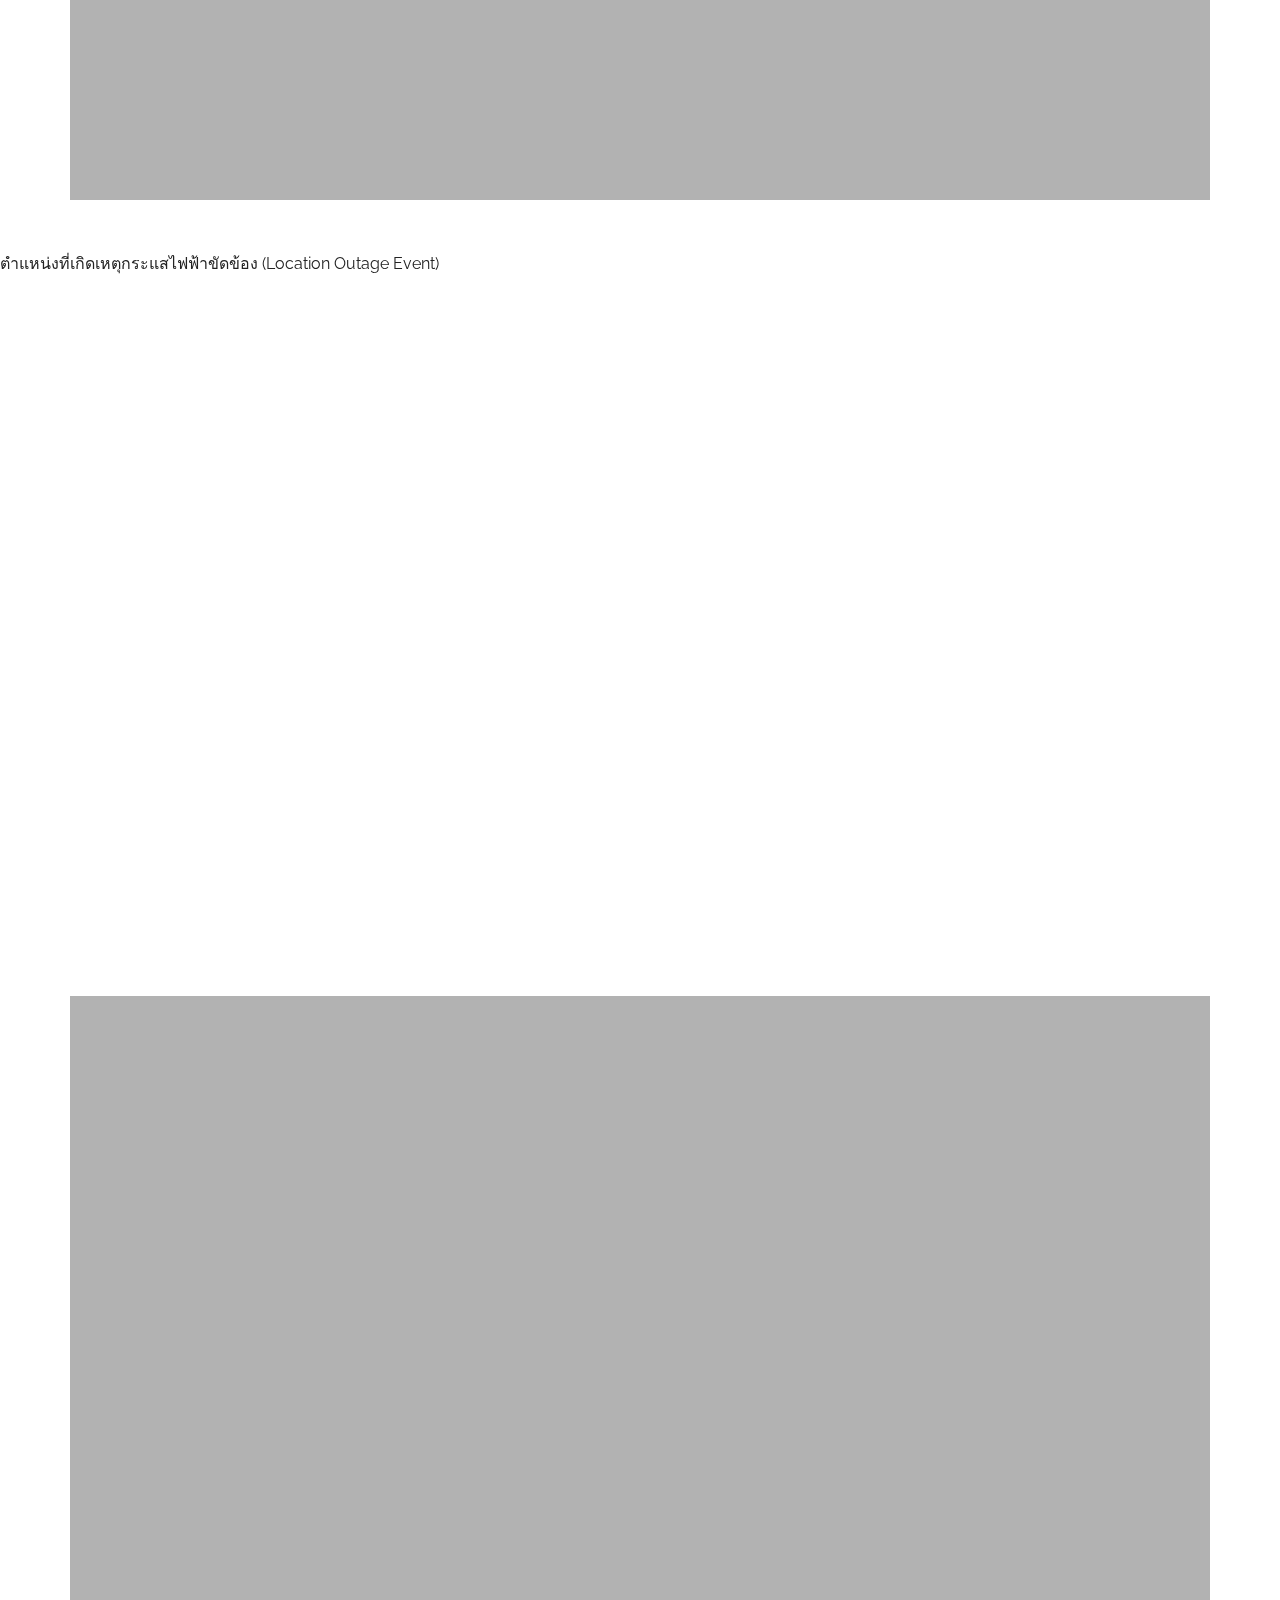
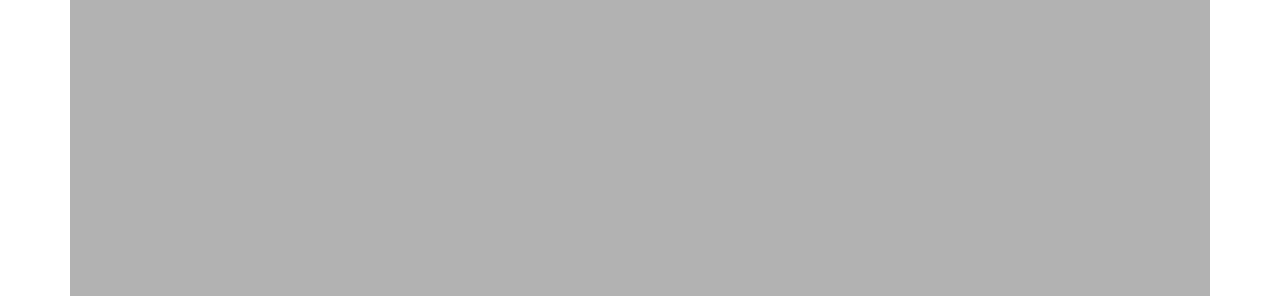
==== commit da0c45f2: "sdsd" ====
--- a/index.html
+++ b/index.html
@@ -43,7 +43,7 @@
                         <div class="hamburger-icon"></div>
                     </button>
 
-                    <ul class="nav-dropdown collapse pull-xs-right nav navbar-nav navbar-toggleable-sm" id="exCollapsingNavbar"><li class="nav-item"><a class="nav-link link" href="index.html#header2-b">Input Data</a></li><li class="nav-item"><a class="nav-link link" href="index.html#header1-c">Data Analytic</a></li><li class="nav-item"><a class="nav-link link" href="https://mobirise.com/"></a></li><li class="nav-item"><a class="nav-link link" href="https://mobirise.com/" aria-expanded="true"></a></li></ul>
+                    <ul class="nav-dropdown collapse pull-xs-right nav navbar-nav navbar-toggleable-sm" id="exCollapsingNavbar"><li class="nav-item"><a class="nav-link link" href="index.html#header2-b">Input Data</a></li><li class="nav-item"><a class="nav-link link" href="index.html#dataanlysis">Data Analytic</a></li><li class="nav-item"><a class="nav-link link" href="https://mobirise.com/"></a></li><li class="nav-item"><a class="nav-link link" href="https://mobirise.com/" aria-expanded="true"></a></li></ul>
                     <button hidden="" class="navbar-toggler navbar-close" type="button" data-toggle="collapse" data-target="#exCollapsingNavbar">
                         <div class="close-icon"></div>
                     </button>
@@ -352,10 +352,9 @@
 </section>
 
 
-<a name ="index.html#header1-c">Data </a>
-<!--Plot.ly-->
-
-
+
+
+<!--UploadPictureScript---->
 
 
 
@@ -417,7 +416,12 @@
 <html>
 
 <section>
-<div>
+  <section class="mbr-section mbr-section-hero mbr-section-full header2 mbr-parallax-background" id="dataanlysis" data-rv-view="5" style="background-image: );">
+    <div class="container">
+      <div class="mbr-overlay" style="opacity: 0.3; background-color: rgb(0, 0, 0);">
+      </div>
+
+      <div>
 
     <a href="https://plot.ly/~methaosvl/4/?share_key=Vp5ouNKAJtgp54kFtjUQCE" target="_blank" title="Outage Cause PEAN3" style="display: block; text-align: center;"><img src="https://plot.ly/~methaosvl/4.png?share_key=Vp5ouNKAJtgp54kFtjUQCE" alt="Outage Cause PEAN3" style="max-width: 60%;width: 800px;"  width="800" onerror="this.onerror=null;this.src='https://plot.ly/404.png';" /></a>
     <script data-plotly="methaosvl:4" sharekey-plotly="Vp5ouNKAJtgp54kFtjUQCE" src="https://plot.ly/embed.js" async></script>
